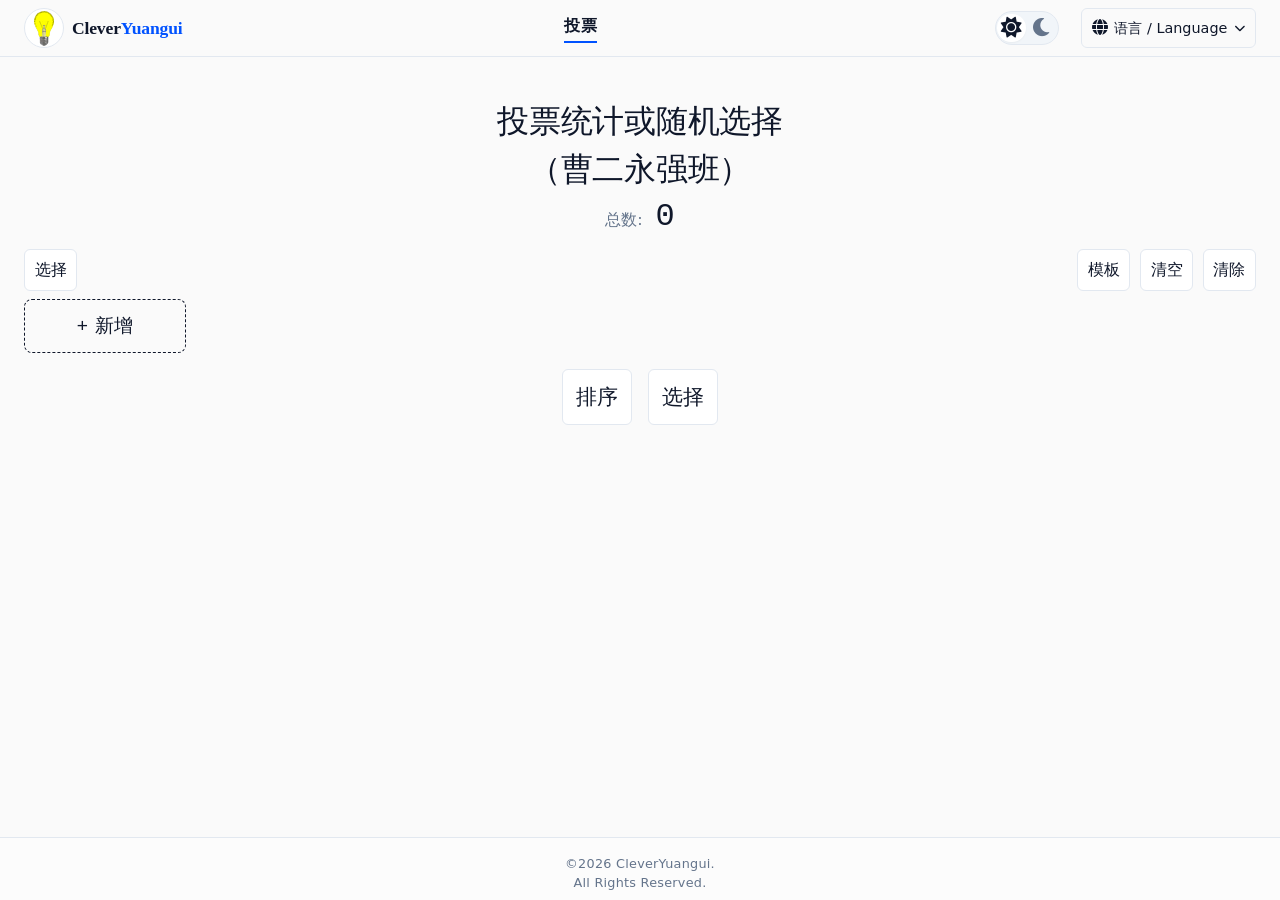
==== zh-Hans/tools/poll/cyez.html @ a7861e48 "update cyez poll" ====
<!DOCTYPE html>
<html lang="zh-Hans" dir="ltr" data-theme="light">
<head>
    <meta charset="UTF-8" />
    <meta name="viewport" content="width=device-width, initial-scale=1.0" />
    <title>Vote Statistics &amp; Random Selection</title>

    <!-- Languages -->
    <link rel="canonical" href="./" />
    <link rel="alternate" hreflang="zh-Hans" href="#" />

    <!-- Icon -->
    <link rel="icon" href="/img/avatar-CN.svg" />
    <link rel="apple-touch-icon" href="/img/avatar-CN.png" />

    <!-- Google Fonts China -->
    <link rel="preconnect" href="https://fonts.googleapis.cn" />
    <link rel="preconnect" href="https://fonts.gstatic.cn" crossorigin />
    <link rel="stylesheet" href="https://fonts.googleapis.cn/css2?family=Playfair+Display:wght@400;500;600;700&family=Source+Sans+3:ital,wght@0,400;0,500;0,600;0,700;1,400&family=IBM+Plex+Mono:wght@400&display=swap" />
    <!-- Font Awesome -->
    <link rel="stylesheet" href="https://cdnjs.cloudflare.com/ajax/libs/font-awesome/6.0.0-beta3/css/all.min.css" />

    <!-- style -->
    <link rel="stylesheet" type="text/css" href="/css/fonts/Hans.css" />
    <link rel="stylesheet" type="text/css" href="/css/common.css" />
    <link rel="stylesheet" type="text/css" href="/css/tools/poll.css" />
</head>
<body>
    <!-- header -->
    <header class="site-header" role="banner">
        <div class="container">
            <!-- Logo -->
            <a class="brand" href="#" aria-label="首页">
                <img class="logo" src="/img/avatar-CN.svg" alt="聪明的小圆规" />
                <span class="brand-name">Clever<span class="accent">Yuangui</span></span>
            </a>

            <!-- Navigation -->
            <nav aria-label="主导航" class="nav-desktop-wrapper">
                <span class="spacer"></span>
                <ul class="nav-desktop" role="list">
                    <a href="#"><li class="active">投票</li></a>
                </ul>
            </nav>
            <nav class="nav-mobile-toggle">
                <button class="bars-btn" id="barsBtn" aria-label="菜单" aria-expanded="false" aria-haspopup="true">
                    <i class="fas fa-bars"></i>
                </button>
                <ul class="nav-mobile" id="navMenu" role="menu">
                    <a href="#"><li class="active">投票</li></a>
                </ul>
            </nav>

            <span class="spacer"></span>
            <!-- Theme -->
            <div class="theme-toggle">
                <div class="theme-desktop" role="group" aria-label="模式切换">
                    <button class="theme-option light" id="themeLight" data-theme="light" aria-label="浅色模式">
                        <i class="fas fa-sun"></i>
                    </button>
                    <button class="theme-option dark" id="themeDark" data-theme="dark" aria-label="深色模式">
                        <i class="fas fa-moon"></i>
                    </button>
                </div>
                <button class="theme-mobile" id="themeMobile" aria-label="切换模式">
                    <span class="theme-button light" data-theme="light"><i class="fas fa-sun"></i></span>
                    <span class="theme-button dark" data-theme="dark"><i class="fas fa-moon"></i></span>
                </button>
            </div>

            <!-- Language -->
            <div class="lang-wrapper">
                <button class="lang-toggle" id="langToggle" aria-label="切换语言" aria-expanded="false" aria-haspopup="true">
                    <span class="globe"><i class="fas fa-globe"></i></span>
                    <span class="lang-label">语言</span>
                    <span class="caret"><i class="fas fa-chevron-down"></i></span>
                </button>
                <div class="lang-dropdown" id="langDropdown" role="menu">
                    <a href="#"><button role="menuitem" data-lang="zh-Hans" class="current">简体中文<span class="english-name">Chinese (Simplified)</span></button></a>
                </div>
            </div>
        </div>
    </header>

    <!-- main -->
    <main>
        <div class="container wide">
            <div class="section wide">
                <noscript>
                    <p class="js-warning">
                        您的浏览器禁用了 JavaScript，本工具可能无法使用。
                    </p>
                </noscript>
                <h1 class="title">投票统计或随机选择<br />（曹二永强班）</h1>
                <div class="total-line">
                    总数: <span class="total-value" id="total">0</span>
                </div>
                <div class="action-row">
                    <div class="action-group" id="normalActions">
                        <button class="btn" id="selectBtn">选择</button>
                        <span class="spacer"></span>
                        <button class="btn" id="templateBtn">模板</button>
                        <button class="btn" id="clearBtn">清空</button>
                        <button class="btn" id="clearAllBtn">清除</button>
                    </div>
                    <div class="action-group" id="selectActions" hidden>
                        <button class="btn" id="selectAllBtn">全选</button>
                        <button class="btn" id="unselectAllBtn" hidden>全不选</button>
                        <button class="btn" id="cancelBtn">取消</button>
                    </div>
                </div>
                <div class="grid" id="grid"></div>
                <div class="select-ops" id="selectOps" hidden>
                    <div class="menu-row">
                        <button class="btn menu-btn" id="selectBtnSet">
                            <span class="menu-input-label">设置到【=】</span>
                            <input class="menu-input" type="text" inputmode="numeric" autocomplete="off" spellcheck="false" data-default="0" />
                        </button>
                    </div>
                    <div class="menu-row">
                        <button class="btn menu-btn" id="selectBtnPlus">
                            <span class="menu-input-label">加【+=】</span>
                            <input class="menu-input" type="text" inputmode="numeric" autocomplete="off" spellcheck="false" data-default="1" />
                        </button>
                    </div>
                    <div class="menu-row">
                        <button class="btn menu-btn" id="selectBtnMinus">
                            <span class="menu-input-label">减【-=】</span>
                            <input class="menu-input" type="text" inputmode="numeric" autocomplete="off" spellcheck="false" data-default="1" />
                        </button>
                    </div>
                    <div class="menu-row">
                        <button class="btn menu-btn" id="selectBtnMultiply">
                            <span class="menu-input-label">乘【*=】</span>
                            <input class="menu-input" type="text" inputmode="numeric" autocomplete="off" spellcheck="false" data-default="2" />
                        </button>
                    </div>
                    <div class="menu-row">
                        <button class="btn menu-btn" id="selectBtnDivideFloor">
                            <span class="menu-input-label">除（下取整）【/=】</span>
                            <input class="menu-input" type="text" inputmode="numeric" autocomplete="off" spellcheck="false" data-default="2" />
                        </button>
                    </div>
                    <div class="menu-row">
                        <button class="btn menu-btn" id="selectBtnDivideCeil">
                            <span class="menu-input-label">除（上取整）【ceil()】</span>
                            <input class="menu-input" type="text" inputmode="numeric" autocomplete="off" spellcheck="false" data-default="2" />
                        </button>
                    </div>
                    <div class="menu-row">
                        <button class="btn menu-btn" id="selectBtnMod">
                            <span class="menu-input-label">取模【%=】</span>
                            <input class="menu-input" type="text" inputmode="numeric" autocomplete="off" spellcheck="false" data-default="256" />
                        </button>
                    </div>
                    <div class="menu-row" id="selectBtnDelete">
                        <button class="btn menu-btn btn-danger">删除【delete】</button>
                    </div>
                </div>
                <div class="main-actions">
                    <button class="btn btn-lg" id="sortBtn">排序</button>
                    <button class="btn btn-lg" id="chooseBtn">选择</button>
                </div>
            </div>
        </div>

        <!-- Overlay -->
        <div class="overlay" id="overlay" hidden>
            <div class="modal" id="modal" role="dialog" aria-modal="true">
                <div class="menu" id="templateAdd" hidden>
                    <div class="section-line menu-title">
                        <span class="section-label">新成员</span>
                    </div>
                    <div class="menu-row">
                        <span>名称：</span>
                        <input class="add-input" id="addInput" type="text" autocomplete="off" spellcheck="false" placeholder="未命名" />
                        <button class="btn btn-ok" id="addBtnOk">确定</button>
                    </div>
                </div>

                <div class="menu" id="templateSort" hidden>
                    <div class="section-line menu-title">
                        <span class="section-label">排序</span>
                    </div>
                    <div class="modal-msg">列表是滚木！<br />Process exited after 0.0000 seconds with return value 2147483674: NO MORE ENTRIES.</div>
                    <ol class="sort-list"></ol>
                </div>

                <div class="menu" id="templateChoose" hidden>
                    <div class="section-line menu-title">
                        <span class="section-label">随机选择</span>
                    </div>
                    <div class="modal-msg">列表是滚木！<br />Process exited after 0.0000 seconds with return value 2147483674: NO MORE ENTRIES.</div>
                    <div class="chosen-name"></div>
                    <div class="menu-row">
                        <button class="btn btn-ok" id="chooseBtnOK">确定</button>
                        <button class="btn" id="chooseBtnAgain">再选一次</button>
                        <button class="btn" id="chooseBtnClear">计数器归零</button>
                        <button class="btn btn-danger" id="chooseBtnDelete">删除</button>
                    </div>
                </div>

                <div class="menu" id="templateTemplate" hidden>
                    <div class="section-line menu-title">
                        <span class="section-label">模板</span>
                    </div>
                    <div class="modal-msg danger-msg">
                        列表将被重置。
                    </div>
                    <div class="menu-row">
                        <button class="btn menu-btn" id="templateBtnChoice">
                            <span class="menu-input-label">固定选项数</span>
                            <input class="menu-input" type="text" inputmode="numeric" autocomplete="off" spellcheck="false" data-default="6" />
                        </button>
                    </div>
                    <div class="menu-row">
                        <button class="btn menu-btn" id="templateBtnReset">
                            重置为班级名单
                        </button>
                    </div>
                </div>

                <div class="menu" id="templateClearAll" hidden>
                    <div class="modal-msg">
                        滚木化列表？
                    </div>
                    <div class="menu-row">
                        <button class="btn" id="clearBtnCancel">否</button>
                        <button class="btn btn-danger" id="clearBtnYes">滚木化</button>
                    </div>
                </div>

                <div class="menu" id="templateCandidateMenu" hidden>
                    <div class="section-line menu-title">
                        <span class="section-label"></span>
                    </div>
                    <div class="menu-row">
                        <button class="btn menu-btn" id="candidateBtnPlus">
                            <span class="menu-input-label">加【+=】</span>
                            <input class="menu-input" type="text" inputmode="numeric" autocomplete="off" spellcheck="false" data-default="1" />
                        </button>
                    </div>
                    <div class="menu-row">
                        <button class="btn menu-btn" id="candidateBtnMinus">
                            <span class="menu-input-label">减【-=】</span>
                            <input class="menu-input" type="text" inputmode="numeric" autocomplete="off" spellcheck="false" data-default="1" />
                        </button>
                    </div>
                    <div class="menu-row">
                        <button class="btn menu-btn" id="candidateBtnSet">
                            <span class="menu-input-label">设置到【=】</span>
                            <input class="menu-input" type="text" inputmode="numeric" autocomplete="off" spellcheck="false" data-default="0" />
                        </button>
                    </div>
                    <div class="menu-row">
                        <button class="btn menu-btn" id="candidateBtnRename">
                            <span class="menu-input-label">重命名</span>
                            <input class="menu-input menu-input-text" type="text" autocomplete="off" spellcheck="false" placeholder="未命名" />
                        </button>
                    </div>
                    <div class="menu-row" id="candidateBtnDelete">
                        <button class="btn menu-btn btn-danger">删除【delete】</button>
                    </div>
                </template>
            </div>
        </div>
    </main>

    <!-- footer -->
    <footer class="site-footer" role="contentinfo">
        <div class="container">
            <span data-key="footer.copyright"></span>
        </div>
    </footer>

    <!-- template -->
    <template id="templateAddBtn">
        <button class="add-btn">
            <span class="add-label">新增</span>
        </button>
    </template>

    <!-- alert -->
    <script>
        const alertText = { positive: '输入框只认识正整数。\nProcess exited after 0.0000 seconds with return value 3221225485: INVALID PARAMETER.', nonNegative: '输入框只认识自然数。\nProcess exited after 0.0000 seconds with return value 3221225485: INVALID PARAMETER.' };
    </script>

    <!-- reset -->
    <script>
        defaultCandidates = ['01 鲍美旭', '02 段怡宁', '03 王照杰', '04 许欣怡', '05 杨听云', '06 周文晴', '07 曾益', '08 陈昊运', '09 方奕航', '10 冯振修', '11 郭璟然', '12 华奕夫', '13 黄隽杰', '14 蒋彧翎', '15 李恩潺', '16 李泊霖', '17 李熙澳', '18 刘善岩', '19 刘天恺', '20 陆博仁', '21 陆璟文', '22 马敬知', '23 邱裴麟', '24 邱语桐', '25 孙晨阳', '26 孙皓澄', '27 汪瑞阳', '28 汪昱帆', '29 王衿', '30 王竞扬', '31 徐康杰', '32 许若宸', '33 严一篪', '34 杨持', '35 姚皓宇', '36 虞思承', '37 袁煊逸', '38 袁泽', '39 赵瑞韬', '40 钟远'];
    </script>

    <!-- script -->
    <script src="/js/common.js"></script>
    <script src="/js/tools/poll.js"></script>
</body>
</html>
---- css/fonts/Hans.css ----
:root {
    --font-sans: "Source Sans 3", -apple-system, BlinkMacSystemFont, system-ui, ui-sans-serif, "SF Pro", "Segoe UI", Roboto, "HarmonyOS Sans SC", "HarmonyOS Sans", "Helvetica Neue", Helvetica, Arial, "PingFang SC", "Microsoft YaHei UI", "Microsoft YaHei", MiSans, "MiSans Global", "OPPO Sans", "vivo Sans", "HONOR Sans", colorOS, "Noto Sans CJK SC", "Noto Sans", sans-serif, "Apple Color Emoji", "Segoe UI Emoji", "Segoe UI Symbol", "Noto Color Emoji", Symbola;
    --font-serif: "Playfair Display", Georgia, ui-serif, "New York", "Noto Serif", "Times New Roman", STSong, "Songti SC", Simsun, "Noto Serif CJK SC", serif, "Apple Color Emoji", "Segoe UI Emoji", "Segoe UI Symbol", "Noto Color Emoji", Symbola;
    --font-mono: "IBM Plex Mono", ui-monospace, "SF Mono", Consolas, "Roboto Mono", "Courier New", "Noto Sans Mono CJK SC", "Noto Sans Mono", monospace, sans-serif, "Apple Color Emoji", "Segoe UI Emoji", "Segoe UI Symbol", "Noto Color Emoji", Symbola;
}
---- css/common.css ----
/* COLOR */
:root {
    --background: #FAFAFA;
    --background-footer: #FCFCFC;
    --foreground: #0F172A;
    --muted: #F1F5F9;
    --muted-foreground: #64748B;
    --accent: #0052FF;
    --accent-secondary: #4D7CFF;
    --accent-foreground: #000000;
    --border: #E2E8F0;
    --border-hover: #D2D8E8;
    --card: #FFFFFF;
    --header-bg: rgba(250, 250, 250, 0.9);
    --shadow-sm: 0 1px 2px rgba(5, 5, 5, 0.04);
    --shadow-md: 0 4px 12px rgba(5, 5, 5, 0.06);
    --shadow-lg: 0 8px 24px rgba(5, 5, 5, 0.08);
}
html[data-theme="dark"] {
    --background: #050506;
    --background-footer: #020203;
    --foreground: #EDEDEF;
    --muted: #0A0A0C;
    --muted-foreground: #8A8F98;
    --accent: #5E6AD2;
    --accent-secondary: rgba(94,106,210,0.3);
    --accent-foreground: #FFFFFF;
    --border: #141415;
    --border-hover: #1E1E1F;
    --card: #0A0A0C;
    --header-bg: rgba(5, 5, 6, 0.85);
    --shadow-sm: 0 1px 2px rgba(250, 250, 249, 0.04);
    --shadow-md: 0 4px 12px rgba(250, 250, 249, 0.06);
    --shadow-lg: 0 8px 24px rgba(250, 250, 249, 0.08);
}
/* WIDTH */
    /* watch
     * Phone
     * sm: 576px;
     * Phone(landscape)
     * md: 768px;
     * iPad
     * lg: 992px; or 1024px
     * iPad(landscape) & Desktop(small)
     * xl: 1200px;
     * Desktop(middle)
     * xxl: 1400px;
     * Desktop(large)
     */
/* LENGTH */
:root {
    /* Radius */
    --radius-sm: 4px;
    --radius-md: 6px;
    --radius-lg: 8px;
    --radius-full: 9999px;
}
/* RESET & BASE */
*, *::before, *::after {
    box-sizing: border-box;
    margin: 0;
    padding: 0;
}
html {
    scroll-behavior: smooth;
    -webkit-font-smoothing: antialiased;
}
body {
    display: flex;
    flex-direction: column;
    min-height: 100vh;
    min-height: 100dvh;
    background-color: var(--background);
    color: var(--foreground);
    font-family: var(--font-sans);
    line-height: 1.5;
    overflow: auto;
    transition: background-color 0.25s;
}
a {
    color: inherit;
    text-decoration: none;
}
img {
    display: block;
    max-width: 100%;
    height: auto;
}
.js-warning {
    color: #DC3545;
    font-size: 1.5rem;
    font-weight: 500;
}
[hidden] {
    display: none !important;
}
html[data-letter-spacing="false"] * {
    letter-spacing: 0 !important;
}

/* UTILITY */
.spacer {
    flex: 1 1 auto;
}
.container {
    width: clamp(280px, 99vw, 1400px);
    width: clamp(280px, 100dvw, 1400px);
    padding-left: clamp(0.5rem, 7vw - 3rem, 1.5rem);
    padding-right: clamp(0.5rem, 7vw - 3rem, 1.5rem);
    margin-left: auto;
    margin-right: auto;
}
.container.wide {
    width: max(280px, 99vw);
    width: max(280px, 100dvw);
}
.container .section {
    padding-top: clamp(1.5rem, 7vw - 2rem, 2.5rem);
    padding-bottom: clamp(1.5rem, 7vw - 2rem, 2.5rem);
}
.container.wide .section {
    width: calc(clamp(280px, 99vw, 1400px) - clamp(1rem, 14vw - 6rem, 3rem));
    width: calc(clamp(280px, 100dvw, 1400px) - clamp(1rem, 14vw - 6rem, 3rem));
    margin-left: auto;
    margin-right: auto;
}
.container.wide .section.wide {
    width: calc(max(280px, 99vw) - clamp(1rem, 14vw - 6rem, 3rem));;
    width: calc(max(280px, 100dvw) - clamp(1rem, 14vw - 6rem, 3rem));;
}
.section-line {
    display: flex;
    margin-bottom: clamp(0.5rem, 3.5vw - 1rem, 1rem);
    gap: clamp(0.5rem, 3.5vw - 1rem, 1rem);
    align-items: center;
}
.section-line::before,
.section-line::after {
    content: '';
    flex: 1;
    height: 1px;
    background-color: var(--border);
    transition: background-color 0.25s;
}
.section-line .section-label {
    color: var(--accent);
    font-size: 1.1rem;
    font-weight: 500;
    letter-spacing: 0.1rem;
    text-transform: uppercase;
    white-space: nowrap;
}

/* FOOTER */
.site-footer {
    margin-top: auto;
    padding: 1rem 0 0.5rem;
    border-top: 1px solid var(--border);
    background-color: var(--background-footer);
    color: var(--muted-foreground);
    text-align: center;
    font-size: 0.8rem;
    letter-spacing: 0.02em;
    transition: background-color 0.25s, border-color 0.25s;
}
.site-footer .container {
    display: flex;
    align-items: center;
    justify-content: center;
    flex-wrap: wrap;
    gap: 0.5rem;
}
.site-footer span[data-key="footer.copyright"]::before {
    content: '©2026 CleverYuangui.\00000aAll Rights Reserved.';
    white-space: pre;
}

/* HEADER */
.site-header {
    position: relative;
    z-index: 128;
    top: 0;
    border-bottom: 1px solid var(--border);
    padding: 0.5rem 0;
    background: var(--header-bg);
    backdrop-filter: blur(8px);
    -webkit-backdrop-filter: blur(8px);
    transition: background 0.25s, border-color 0.25s;
}
.site-header .container {
    display: flex;
    position: relative;
    align-items: center;
    justify-content: space-between;
    gap: clamp(0.5rem, 3.5vw - 1rem, 1rem);
}
@media (min-height: 768px) {
    .site-header {
        position: sticky;
    }
}

/* Brand */
.brand {
    display: flex;
    flex: 0 0 auto;
    gap: 0.5rem;
    align-items: center;
    cursor: pointer;
    transition: opacity 0.2s;
}
.brand:hover {
    opacity: 0.7;
}
.brand .logo {
    padding: 0.1rem;
    width: 2.5rem;
    height: 2.5rem;
    border: 1px solid var(--border);
    border-radius: var(--radius-full);
    background: white;
    transition: border-color 0.25s;
}
.brand .brand-name {
    display: none;
    font-family: var(--font-serif);
    font-weight: 600;
    font-size: 1.1rem;
    letter-spacing: -0.01em;
    white-space: nowrap;
}
.brand .brand-name .accent {
    color: var(--accent);
}
@media (min-width: 768px) {
    .brand .brand-name {
        display: inline;
    }
}

/* Navigation for Desktop */
.nav-desktop-wrapper {
    display: none;
    flex: 1 0 auto;
}
.nav-desktop {
    display: flex;
    background: transparent;
    align-items: center;
    gap: clamp(1.5rem, 3.5vw, 2rem);
    list-style: none;
}
.nav-desktop li {
    padding-bottom: 0.2rem;
    border-bottom: 2px solid transparent;
    color: var(--muted-foreground);
    font-family: var(--font-sans);
    font-weight: 500;
    font-size: 1rem;
    letter-spacing: 0.05em;
    cursor: pointer;
}
.nav-desktop li:hover {
    color: var(--foreground);
    border-bottom-color: var(--accent);
}
.nav-desktop li.active {
    color: var(--foreground);
    border-bottom-color: var(--accent);
    font-weight: 600;
}
/* Navigation for Mobile */
.nav-mobile-toggle {
    position: relative;
}
.bars-btn {
    display: flex;
    margin-inline-start: 0.6rem;
    padding: 0.2rem 0.4rem;
    min-height: 1.5rem;
    border: none;
    align-items: center;
    background: transparent;
    color: var(--foreground);
    font-size: 1.5rem;
    cursor: pointer;
    touch-action: manipulation;
}
.bars-btn:hover {
    color: var(--accent);
}
.bars-btn:active {
    transform: scale(0.95);
}
.nav-mobile {
    position: fixed;
    z-index: 130;
    margin: 0;
    padding: 0.5rem 0;
    top: calc(100% + 0.5rem);
    left: 0;
    right: 0;
    max-height: 70vh;
    background: var(--background);
    border: 1px solid var(--border);
    border-radius: var(--radius-md);
    box-shadow: var(--shadow-lg);
    overflow: auto;
    opacity: 0;
    transform: translateY(-6px);
    transition: opacity 0.2s, transform 0.2s, background 0.25s, border 0.25s;
    pointer-events: none;
    list-style: none;
}
.nav-mobile.open {
    opacity: 1;
    transform: translateY(0);
    pointer-events: auto;
}
.nav-mobile li {
    display: block;
    width: 100%;
    padding: 0.8rem 1.5rem;
    border-inline-start: 3px solid transparent;
    color: var(--foreground);
    font-family: var(--font-sans);
    font-weight: 500;
    font-size: 1rem;
    cursor: pointer;
}
.nav-mobile li:hover {
    background: var(--muted);
    border-inline-start-color: var(--accent);
}
.nav-mobile li.active {
    background: var(--muted);
    border-inline-start-color: var(--accent);
    font-weight: 600;
}
/* Navigation Responsive */
@media (min-width: 768px) {
    .nav-mobile-toggle {
        display: none;
    }
    .nav-desktop-wrapper {
        display: flex;
    }
}

/* Theme */
.theme-toggle {
    position: relative;
    flex: 0 0 auto;
}
.theme-desktop {
    display: none;
    padding: 0.1rem;
    min-height: 1.5rem;
    border: 1px solid var(--border);
    border-radius: var(--radius-full);
    align-items: center;
    gap: 0.1rem;
    background: var(--muted);
    transition: background 0.25s, border-color 0.25s;
}
.theme-desktop .theme-option {
    display: flex;
    width: 1.8rem;
    height: 1.8rem;
    border: none;
    border-radius: 50%;
    background-color: transparent;
    color: var(--muted-foreground);
    font-size: 1.3rem;
    align-items: center;
    justify-content: center;
    transition: background 0.25s;
    cursor: pointer;
    touch-action: manipulation;
}
.theme-desktop .theme-option:hover {
    color: var(--foreground);
}
.theme-desktop .theme-option:active {
    transform: scale(0.95);
}
html[data-theme="light"] .theme-desktop .theme-option.light,
html[data-theme="dark"] .theme-desktop .theme-option.dark {
    background: var(--card);
    color: var(--foreground);
    box-shadow: var(--shadow-sm);
}
.theme-mobile {
    display: flex;
    width: 2rem;
    height: 2rem;
    padding: 0.1rem;
    border: 1px solid var(--border);
    border-radius: 50%;
    background: var(--card);
    color: var(--foreground);
    font-size: 1.3rem;
    align-items: center;
    justify-content: center;
    transition: background 0.25s, border-color 0.25s;
    cursor: pointer;
    touch-action: manipulation;
}
.theme-mobile:hover {
    border-color: var(--border-hover);
}
.theme-mobile:active {
    transform: scale(0.95);
}
html[data-theme="light"] .theme-mobile .theme-button.dark,
html[data-theme="dark"] .theme-mobile .theme-button.light {
    display: none;
}
html[data-theme="light"] .theme-mobile .theme-button.light,
html[data-theme="dark"] .theme-mobile .theme-button.dark {
    display: inline;
}
@media (min-width: 576px) {
    .theme-mobile {
        display: none;
    }
    .theme-desktop {
        display: flex;
    }
}

/* Language */
.lang-wrapper {
    position: relative;
    flex: 0 0 auto;
}
.lang-toggle {
    display: flex;
    padding: 0.6rem;
    padding-inline-start: 0;
    min-height: 2rem;
    border: none;
    border-radius: var(--radius-md);
    align-items: center;
    gap: 0.4rem;
    background: transparent;
    color: var(--foreground);
    transition: background 0.25s, border-color 0.25s;
    cursor: pointer;
    touch-action: manipulation;
}
.lang-toggle:hover {
    border-color: var(--border-hover);
    color: var(--accent);
}
.lang-toggle:active {
    transform: scale(0.95);
}
.lang-toggle .globe {
    font-size: 1.2rem;
}
.lang-toggle .lang-label {
    display: none;
    font-family: var(--font-sans);
    font-size: 0.9rem;
    white-space: nowrap;
}
.lang-toggle .lang-label::after {
    content: ' / Language';
}
.lang-toggle .caret {
    display: none;
    margin-inline-start: 0.1rem;
    font-size: 0.7rem;
    transition: transform 0.2s;
}
.lang-toggle.open .caret {
    transform: rotate(180deg);
}
.lang-dropdown {
    position: absolute;
    top: calc(100% + 0.4rem);
    right: -0.5rem;
    min-width: 8rem;
    max-height: 70vh;
    background: var(--card);
    border: 1px solid var(--border);
    border-radius: var(--radius-md);
    box-shadow: var(--shadow-md);
    overflow: auto;
    opacity: 0;
    transform: translateY(-6px);
    transition: opacity 0.2s, transform 0.2s, background 0.25s, border 0.25s;
    pointer-events: none;
}
html[dir="rtl"] .lang-dropdown {
    left: -0.5rem;
    right: auto;
}
.lang-dropdown.open {
    opacity: 1;
    transform: translateY(0);
    pointer-events: auto;
}
.lang-dropdown button {
    display: block;
    width: 100%;
    padding: 0.5rem 1rem;
    background: transparent;
    border: none;
    color: var(--foreground);
    text-align: left;
    font-family: var(--font-sans);
    font-size: 0.85rem;
    cursor: pointer;
}
.lang-dropdown button .english-name {
    color: var(--muted-foreground);
}
.lang-dropdown button .english-name::before {
    content: '/';
    margin-left: 1rch;
    margin-right: 1rch;
}
.lang-dropdown button.top-lang {
    font-weight: 600;
}
.lang-dropdown button:hover {
    background: var(--muted);
}
.lang-dropdown button.current {
    background: var(--muted);
    color: var(--accent);
    font-weight: 600;
}
@media (min-width: 576px) {
    .lang-toggle {
        padding-inline-start: 0.6rem;
    }
}
@media (min-width: 768px) {
    .lang-dropdown {
        min-width: 12rem;
    }
}
@media (min-width: 992px) {
    .lang-wrapper {
        margin-inline-start: 0.4rem;
    }
    .lang-toggle .globe {
        font-size: 1rem;
    }
    .lang-toggle .lang-label,
    .lang-toggle .caret {
        display: inline;
    }
    .lang-toggle {
        border: 1px solid var(--border);
    }
    .lang-toggle:hover {
        background: var(--muted);
    }
    .lang-dropdown {
        right: 0;
        min-width: 20rem;
    }
    html[dir="rtl"] .lang-dropdown {
        left: 0;
        right: auto;
    }
}

/* MAIN */
.section > * {
    animation: fadeUp 1s-out;
}
@keyframes fadeUp {
    from {
        opacity: 0;
        transform: translateY(16px);
    }
    to {
        opacity: 1;
        transform: translateY(0);
    }
}
---- css/tools/poll.css ----
/* Colors */
:root {
    --ok-background: #28A745;
    --ok-hover: #218838;
    --ok-foreground: white;
    --tick-background: #007BFF;
    --tick-foreground: white;
    --danger-foreground: #DC3545;
    --danger-hover: #FFF0F0;
}
html[data-theme="dark"] {
    --ok-background: #218838;
    --ok-hover: #28A745;
    --tick-background: #5E93D2;
    --danger-foreground: #DC3545;
    --danger-hover: #001010;
}
/* Heat gradient (HSL) */
:root {
    --heat-hue-low: 120;
    --heat-hue-high: 0;
    --heat-sat: 70%;
    --heat-light: 30%;
}

/* Title */
.title {
    margin: 0;
    font-family: var(--font-serif);
    font-size: 2rem;
    font-weight: 500;
    letter-spacing: -0.01em;
    align-items: baseline;
    justify-content: center;
    text-align: center;
}

/* Total */
.total-line {
    margin: 0;
    display: flex;
    align-items: baseline;
    justify-content: center;
    gap: 0.8rem;
    color: var(--muted-foreground);
    font-size: 1rem;
    font-family: var(--font-sans);
    text-transform: uppercase;
}

.total-value {
    color: var(--foreground);
    font-size: 2rem;
    font-family: var(--font-mono);
}

/* Buttons */
.btn {
    display: inline-flex;
    padding: 0.6rem;
    min-height: 1.1rem;
    background: var(--card);
    border: 1px solid var(--border);
    border-radius: var(--radius-md);
    align-items: center;
    justify-content: center;
    text-align: center;
    gap: 0.4rem;
    color: var(--foreground);
    font-family: var(--font-sans);
    font-size: 1rem;
    transition: background 0.2s, border-color 0.2s;
    cursor: pointer;
    touch-action: manipulation;
}
.btn-lg {
    padding: 0.8rem;
    font-size: 1.3rem;
}
.btn:hover {
    background: var(--muted);
    border-color: var(--border-hover);
    color: var(--accent);
}
.btn:active {
    transform: scale(0.95);
}

.btn-ok {
    background: var(--ok-background);
    border-color: var(--ok-background);
    color: var(--ok-foreground);
}
.btn-ok:hover {
    background: var(--ok-hover);
    border-color: var(--ok-hover);
    color: var(--ok-foreground);
}
.btn-danger {
    background: var(--card);
    border-color: var(--danger-foreground);
    color: var(--danger-foreground);
}
.btn-danger:hover {
    background: var(--danger-hover);
    border-color: var(--danger-foreground);
    color: var(--danger-foreground);
}

/* Action Rows */
.action-row {
    display: flex;
}
.action-group {
    display: flex;
    margin: 0.5rem 0;
    align-items: center;
    gap: 0.6rem;
    width: 100%;
}
.main-actions {
    display: flex;
    margin: 1rem 0;
    flex-wrap: wrap;
    align-items: center;
    justify-content: center;
    gap: 1rem;
}

/* Candidates */
.grid {
    display: grid;
    grid-template-columns: repeat(auto-fill, minmax(150px, 1fr));
    gap: 1rem;
}
.candidate {
    position: relative;
    display: flex;
    align-items: center;
    justify-content: space-between;
    gap: 0.5rem;
    min-height: 1rem;
    padding: 0.8rem;
    border: 1px solid var(--border);
    border-radius: var(--radius-lg);
    box-shadow: var(--shadow-sm);
    cursor: pointer;
    transition: background-color 0.2s;
}
.candidate:active {
    transform: scale(0.95);
}
.candidate .name {
    flex: 1 1 auto;
    min-width: 0;
    font-size: 1rem;
    white-space: nowrap;
    overflow: hidden;
    text-overflow: ellipsis;
}
.candidate .count {
    flex: 0 0 auto;
    min-width: 1rch;
    font-family: var(--font-mono);
    font-size: 0.9rem;
    text-align: end;
}

.add-btn {
    display: flex;
    align-items: center;
    justify-content: center;
    min-height: 1rem;
    padding: 0.8rem;
    border: 1.5px dashed var(--foreground);
    border-radius: var(--radius-lg);
    background: var(--background);
    color: var(--foreground);
    font-size: 1.2rem;
    letter-spacing: 0.02em;
    cursor: pointer;
    touch-action: manipulation;
    transition: background 0.2s, border-color 0.2s;
}
.add-btn:hover {
    background: var(--muted);
    border-color: var(--border-hover);
    color: var(--accent);
}
.add-btn:active {
    transform: scale(0.95);
}
.add-btn .add-label::before {
    margin-inline-end: 0.4rem;
    content: '+';
}

/* Select Mode */
.in-select .candidate {
    opacity: 0.7;
}
.candidate.selected {
    opacity: 1;
}
.candidate .tick {
    position: absolute;
    display: flex;
    top: -0.3rem;
    right: -0.3rem;
    width: 1rem;
    height: 1rem;
    border-radius: 50%;
    background: var(--card);
    color: var(--tick-foreground);
    border: 1px solid var(--border);
    font-size: 0.6rem;
    align-items: center;
    justify-content: center;
}
.candidate.selected .tick {
    background: var(--tick-background);
}

.select-ops {
    display: flex;
    flex-direction: column;
    margin: 0.5rem 0 0;
    padding: 0.6rem;
    gap: 0.6rem;
    background: var(--muted);
    border: 1px solid var(--border);
    border-radius: var(--radius-lg);
    animation: selectOpen 0.2s;
}
@keyframes selectOpen {
    from {
        opacity: 0;
        clip-path: inset(0 0 100% 0);
    }
    to {
        opacity: 1;
        clip-path: inset(0 0 0 0);
    }
}

/* Overlay Modal */
.overlay {
    position: fixed;
    display: flex;
    z-index: 100;
    inset: 0;
    align-items: center;
    justify-content: center;
    backdrop-filter: blur(6px);
    -webkit-backdrop-filter: blur(6px);
    animation: overlayIn 0.18s;
}
@keyframes overlayIn {
    from {
        opacity: 0;
    }
    to {
        opacity: 1;
    }
}
.modal {
    max-width: 80vw;
    max-height: 80vh;
    padding: 0.6rem;
    overflow: auto;
    background: var(--card);
    border-radius: var(--radius-lg);
    box-shadow: var(--shadow-lg);
    transition: backgrond 0.2s;
    animation: modalIn 0.2s;
}
@keyframes modalIn {
    from {
        opacity: 0;
        transform: scale(0.9);
    }
    to {
        opacity: 1;
        transform: scale(1);
    }
}

/* Menu inside a modal */
.menu {
    display: flex;
    flex-direction: column;
    gap: 0.4rem;
    width: 100%;
}
.menu-row {
    display: flex;
    align-items: center;
    justify-content: center;
    gap: 0.6rem;
    font-family: var(--font-sans);
    font-size: 1rem;
}
.menu-title {
    margin-bottom: 0rem;
}
/* Button with Input */
.menu-btn {
    min-height: 3rem;
    padding: 0.3rem 0.6rem;
    width: 100%;
    align-items: center;
    justify-content: space-between;
}
.menu-btn:active {
    transform: scale(1);
}
.menu-btn .menu-btn-label {
    flex: 1 1 auto;
    min-width: 0;
    white-space: normal;
}
.menu-btn .menu-input {
    flex: 0 0 auto;
    width: 6ch;
    padding: 0.4rem;
    border: 1px solid var(--border);
    border-radius: var(--radius-sm);
    background: transparent;
    color: var(--foreground);
    text-align: center;
    font-family: var(--font-mono);
    font-size: 1rem;
    transition: border-color 0.2s, box-shadow 0.2s;
}
.menu-btn .menu-input:focus {
    outline: none;
    border-color: var(--border-hover);
    box-shadow: 0 0 0 2px var(--accent);
}
.menu-btn .menu-input.menu-input-text {
    width: 8rem;
    text-align: start;
    font-family: var(--font-sans);
}

/* Plain Message Modal */
.modal-msg {
    font-size: 1rem;
    text-align: center;
    padding: 0.3rem 0.5rem;
    color: var(--muted-foreground);
}
.danger-msg {
    color: var(--danger-foreground);
}

/* Add-candidate Modal */
.add-input {
    min-height: 1.2rem;
    padding: 0.4rem;
    border: 1px solid var(--border);
    border-radius: var(--radius-md);
    background: transparent;
    color: var(--foreground);
    font-family: var(--font-sans);
    font-size: 1rem;
    transition: border-color 0.2s, box-shadow 0.2s;
}
.add-input:focus {
    outline: none;
    border-color: var(--border-hover);
    box-shadow: 0 0 0 2px var(--background), 0 0 0 4px var(--accent);
}

/* Sort Modal */
.sort-list {
    margin: 0;
    padding: 0;
    list-style: none;
    overflow-y: auto;
}
.sort-list li {
    display: flex;
    margin: 0;
    padding: 0.2rem 0.1rem;
    justify-content: space-between;
    font-size: 1rem;
    text-align: start;
}
.sort-list li .name {
    flex: 1 1 auto;
    min-width: 0;
    font-size: 1rem;
    white-space: nowrap;
    overflow-x: hidden;
    text-overflow: ellipsis;
}
.sort-list li .count {
    flex: 0 0 auto;
    min-width: 1rch;
    font-family: var(--font-mono);
    font-size: 1rem;
    text-align: end;
}
.sort-list li .count::before {
    padding-left: 1rch;
    padding-right: 1rch;
    flex: 1 1 auto;
    content: '-';
    text-align: end;
}

/* Random-choice Modal */
.chosen-name {
    padding: 0.1rem;
    font-family: var(--font-sans);
    font-size: 1.5rem;
    line-height: 1.2;
    text-align: center;
}
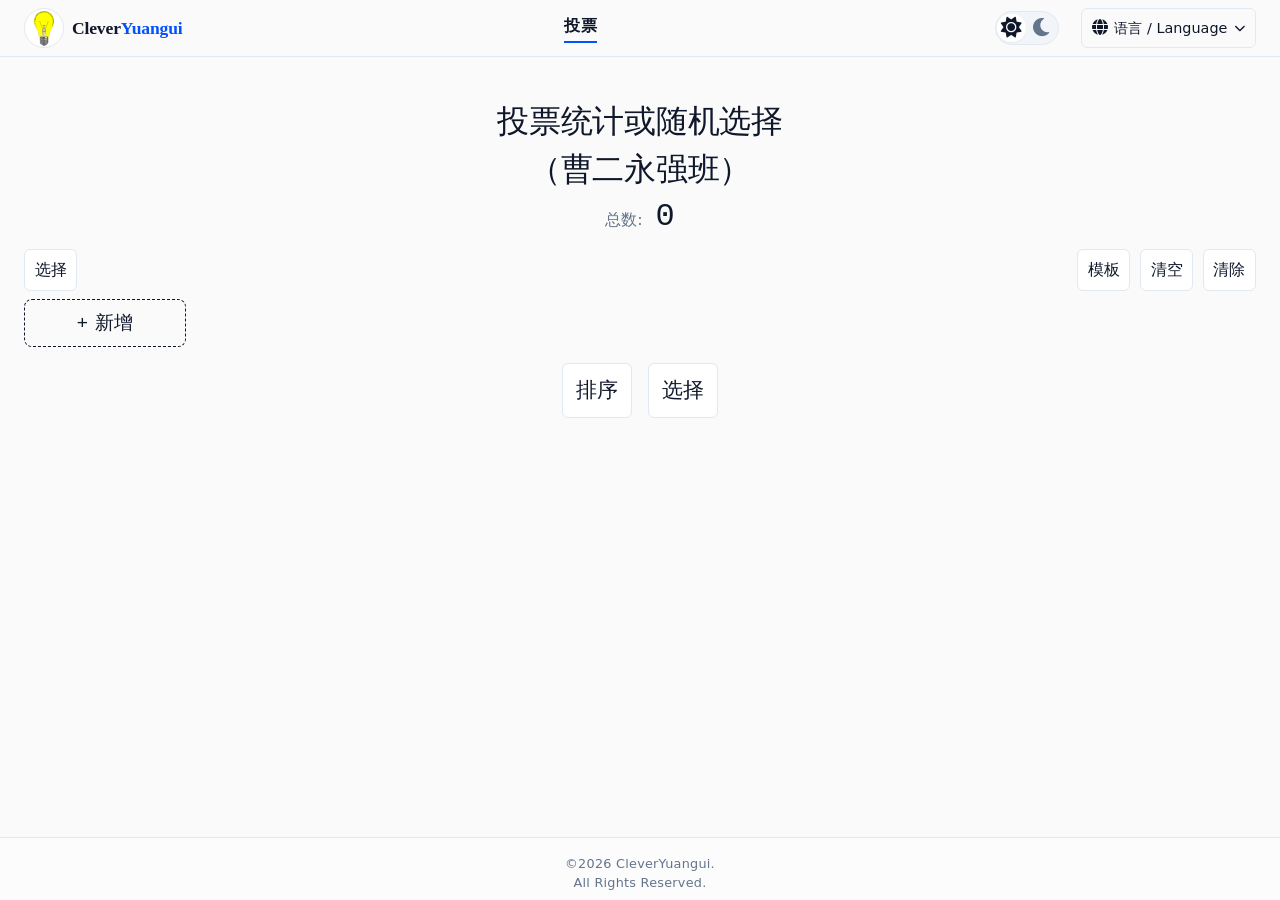
==== commit 3ed18507: "update poll in zh" ====
--- a/zh-Hans/tools/poll/cyez.html
+++ b/zh-Hans/tools/poll/cyez.html
@@ -3,14 +3,15 @@
 <head>
     <meta charset="UTF-8" />
     <meta name="viewport" content="width=device-width, initial-scale=1.0" />
-    <title>Vote Statistics &amp; Random Selection</title>
+    <title>永强永强，吞星噬云</title>
 
     <!-- Languages -->
     <link rel="canonical" href="./" />
     <link rel="alternate" hreflang="zh-Hans" href="#" />
 
     <!-- Icon -->
-    <link rel="icon" href="/img/avatar-CN.svg" />
+    <link rel="icon" href="/img/avatar-CN.ico" sizes="any">
+    <link rel="icon" href="/img/avatar-CN.svg" type="image/svg+xml" />
     <link rel="apple-touch-icon" href="/img/avatar-CN.png" />
 
     <!-- Google Fonts China -->
@@ -113,7 +114,7 @@
                 <div class="select-ops" id="selectOps" hidden>
                     <div class="menu-row">
                         <button class="btn menu-btn" id="selectBtnSet">
-                            <span class="menu-input-label">设置到【=】</span>
+                            <span class="menu-input-label">设置为【=】</span>
                             <input class="menu-input" type="text" inputmode="numeric" autocomplete="off" spellcheck="false" data-default="0" />
                         </button>
                     </div>
@@ -149,7 +150,7 @@
                     </div>
                     <div class="menu-row">
                         <button class="btn menu-btn" id="selectBtnMod">
-                            <span class="menu-input-label">取模【%=】</span>
+                            <span class="menu-input-label">取模/求余数【%=】</span>
                             <input class="menu-input" type="text" inputmode="numeric" autocomplete="off" spellcheck="false" data-default="256" />
                         </button>
                     </div>
@@ -248,7 +249,7 @@
                     </div>
                     <div class="menu-row">
                         <button class="btn menu-btn" id="candidateBtnSet">
-                            <span class="menu-input-label">设置到【=】</span>
+                            <span class="menu-input-label">设置为【=】</span>
                             <input class="menu-input" type="text" inputmode="numeric" autocomplete="off" spellcheck="false" data-default="0" />
                         </button>
                     </div>
--- a/css/tools/poll.css
+++ b/css/tools/poll.css
@@ -171,7 +171,7 @@
     align-items: center;
     justify-content: center;
     min-height: 1rem;
-    padding: 0.8rem;
+    padding: 0.6rem;
     border: 1.5px dashed var(--foreground);
     border-radius: var(--radius-lg);
     background: var(--background);
